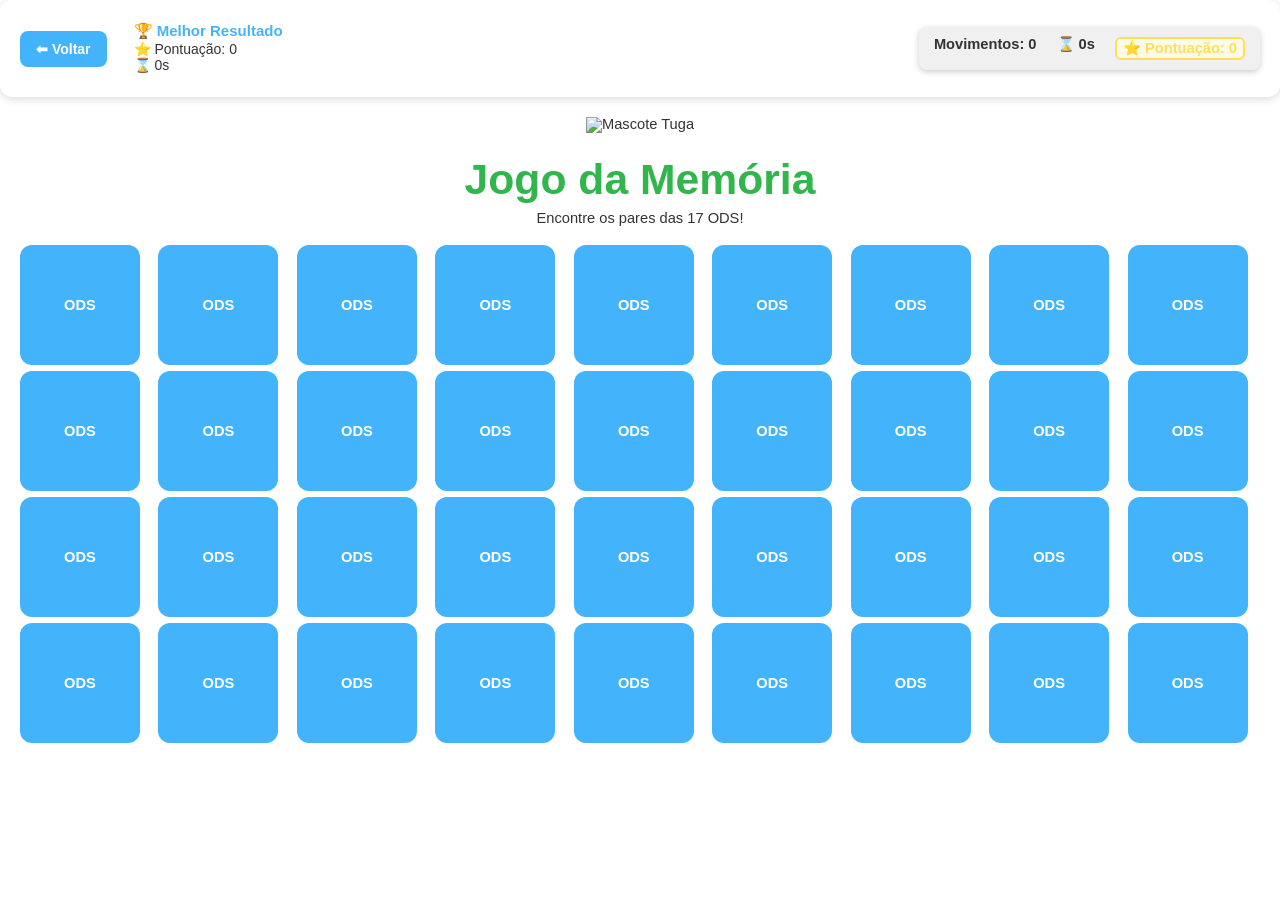
==== templates/memoryGame.html @ a7d5de07 "fix : arquivo js e layout, agr sim está bonitin" ====
<!DOCTYPE html>
<html lang="pt-br">
<head>
  <meta charset="UTF-8">
  <meta name="viewport" content="width=device-width, initial-scale=1.0">

  <title>Jogo da Memória - ODS</title>

  <!-- CSS (Flask-ready) -->
  <link rel="stylesheet" href="../static/css/reset.css">
  <link rel="stylesheet" href="../static/css/base.css">
  <link rel="stylesheet" href="../static/css/ui.css">
  <link rel="stylesheet" href="../static/css/memory-game.css">
</head>

<body>

  <!-- =========================
       TOP BAR (UI FIXA)
  ========================== -->
  <div class="top-bar">
 <!--barra superior responsiva-->
  <!--botão voltar-->
    <button id="back-btn">⬅ Voltar</button>

    <div id="ranking">
      <h3>🏆 Melhor Resultado</h3>
      <p id="best-score">⭐ Pontuação: 0</p>
      <p id="best-time">⌛ 0s</p>
    </div>

    <div id="hud">
      <span id="moves">Movimentos: 0</span>
      <span id="timer">⌛ 0s</span>
      <span id="score">⭐ Pontuação: 0</span>
    </div>

  </div>

  <!-- =========================
       HEADER DO JOGO
  ========================== -->
  <header class="game-header">
    <img src="../static/imagens/tuga.png" alt="Mascote Tuga" class="tuga">
    <h1>Jogo da Memória</h1>
    <p>Encontre os pares das 17 ODS!</p>
  </header>

  <!-- =========================
       TABULEIRO
  ========================== -->

    <!-- espaço das cartas  -->
  <main class="memory-game">

    <div class="memory-card" data-ods="1">
      <img class="front" src="../static/imagens/ods_01_1.png" alt="ODS 1">
      <div class="back"></div>
    </div>

    <div class="memory-card" data-ods="2">
      <img class="front" src="../static/imagens/ods_02_0.png" alt="ODS 2">
      <div class="back"></div>
    </div>

    <div class="memory-card" data-ods="3">
      <img class="front" src="../static/imagens/ods_03_0.png" alt="ODS 3">
      <div class="back"></div>
    </div>

 
    <div class="memory-card" data-ods="4">
      <img class="front" src="../static/imagens/ods_04_0.png" alt="ODS 4">
      <div class="back"></div>
    </div>

    <div class="memory-card" data-ods="5">
      <img class="front" src="../static/imagens/ods_05_0.png" alt="ODS 5">
      <div class="back"></div>
    </div>

<div class="memory-card" data-ods="6">
      <img class="front" src="../static/imagens/ods_06_0.png" alt="ODS 6">
      <div class="back"></div>
    </div>

    <div class="memory-card" data-ods="7">
      <img class="front" src="../static/imagens/ods_07_0.png" alt="ODS 7">
      <div class="back"></div>
    </div>

    <div class="memory-card" data-ods="8">
      <img class="front" src="../static/imagens/ods_08_0.png" alt="ODS 8">
      <div class="back"></div>
    </div>

    <div class="memory-card" data-ods="9">
      <img class="front" src="../static/imagens/ods_09_0.png" alt="ODS 9">
      <div class="back"></div>
    </div>

    <div class="memory-card" data-ods="10">
      <img class="front" src="../static/imagens/ods_10_0.png" alt="ODS 10">
      <div class="back"></div>
    </div>

    <div class="memory-card" data-ods="11">
      <img class="front" src="../static/imagens/ods_11_0.png" alt="ODS 11">
      <div class="back"></div>
    </div>

    <div class="memory-card" data-ods="12">
      <img class="front" src="../static/imagens/ods_12_0.png" alt="ODS 12">
      <div class="back"></div>
    </div>

    <div class="memory-card" data-ods="13">
      <img class="front" src="../static/imagens/ods_13_0.png" alt="ODS 13">
      <div class="back"></div>
    </div>

    <div class="memory-card" data-ods="14">
      <img class="front" src="../static/imagens/ods_14_0.png" alt="ODS 14">
      <div class="back"></div>
    </div>

    <div class="memory-card" data-ods="15">
      <img class="front" src="../static/imagens/ods_15_0.png" alt="ODS 15">
      <div class="back"></div>
    </div>

    <div class="memory-card" data-ods="16">
      <img class="front" src="../static/imagens/ods_16_0.png" alt="ODS 16">
      <div class="back"></div>
    </div>


    <div class="memory-card" data-ods="17">
      <img class="front" src="../static/imagens/ods_17_0.png" alt="ODS 17">
      <div class="back"></div>
    </div>
 <!-- Carta ONU -->
    <div class="memory-card" data-ods="onu">
      <img class="front" src="../static/imagens/onu.png" alt="ONU">
      <div class="back"></div>
    </div>

  </main>

  <!-- =========================
       VITÓRIA
  ========================== -->
  <div id="overlay" class="overlay hidden"></div>

  <div id="victory-message" class="victory hidden">
    <img src="../static/imagens/TugaPqn.png" alt="Mascote Tuga" class="tuga">

    <h2>Missão Cumprida!</h2>

    <p>Você encontrou todos os pares das ODS!</p>

    <p id="record-message" class="hidden">
      Novo recorde! O Tuga está orgulhoso de você!
    </p>

    <button id="restart-btn">Jogar novamente</button>
  </div>

  <!-- =========================
       JS MODULAR (IMPORTANTE)
  ========================== -->
  <script src="../static/js/memory/memory-game.js"></script>

</body>
</html>
---- static/css/base.css ----
/* =========================================================
   BASE.CSS
   Estilos globais seguindo o guia de estilo
   Responsabilidade: BASE VISUAL DO PROJETO
   (usado por TODAS as páginas: menu, index, jogos)
========================================================= */


/* =========================================================
   1. DESIGN TOKENS (VARIÁVEIS GLOBAIS)
   Aqui ficam as cores e padrões oficiais do projeto.
   Alterar aqui muda o sistema inteiro.
========================================================= */
/* ================================
   Paleta de Cores - PlataformaEduca
   ================================ */
:root {
  --garden-green: #31B54C;   /* Sustentabilidade (60%) */
  --bright-blue: #43B4FB;    /* Estrutural (30%)  UI / estrutura */
  --banana-yellow: #FFDE5A;  /* Gamificação (10%) feedback positivo / pontos */
  --orange: #FF8637;         /* destaque / alertas leves  */
  --lavender: #DB95FD;       /* Flashcards/Quizzes atividades especiais */
  --vivid-red: #FF524D;      /* Feedback crítico erro / perigo  */
  --text-color: #333333;
  --background-light: #ffffff;
}


/* =========================================================
   2. RESET BÁSICO
   Remove inconsistências entre navegadores
========================================================= */

* {
  margin: 0;
  padding: 0;
  box-sizing: border-box;
}

/* =========================================================
   3. TIPOGRAFIA GLOBAL
========================================================= */

/* ================================
   Tipografia
   ================================ */

   @import url('https://fonts.googleapis.com/css2?family=Nunito:wght@400;700&family=Poppins:wght@400;600&display=swap');
body {
  font-family: 'Nunito', sans-serif;
  font-size: 11pt;
  color: var(--text-color);
  background-color: var(--background-light);
  margin: 0;
  padding: 0;
}

h1 {
  font-family: 'Nunito', sans-serif;
  font-size: 32pt;
  font-weight: bold;
  color: var(--garden-green);
}

h2, h3 {
  font-family: 'Poppins', sans-serif;
  font-size: 18pt;
  font-weight: 600;
  color: var(--bright-blue);
}

/* =========================================================
   4. BOTÕES BASE (GENÉRICO)
   Todos os botões do sistema herdam daqui
========================================================= */
button {
  border: none;
  border-radius: 12px;
  padding: 10px 20px;
  font-size: 14px;
  cursor: pointer;
  transition: background-color 0.3s ease;
  color: #fff;
}
/* Variações de botão (uso padrão do sistema) */
button.primary {
  background-color: var(--garden-green);
}

button.secondary {
  background-color: var(--bright-blue);
}

button.levelup {
  background-color: var(--banana-yellow);
  color: #000;
}

button.danger {
  background-color: var(--vivid-red);
}

/* Hover */
button:hover {
  opacity: 0.9;
}




/* =========================================================
   5. COMPONENTE CARD (BASE)
   Usado em menu, index, telas de conteúdo
========================================================= */

/* ================================
   Cards de Jogos e Atividades
   ================================ */
.card {
  background-color: #fff;
  border-radius: 16px;
  border: 2px solid var(--bright-blue);
  padding: 20px;
  margin: 15px;
}
/* variações visuais de card */
.card.green {
  border-color: var(--garden-green);
}

.card.orange {
  border-color: var(--orange);
}

.card.lavender {
  border-color: var(--lavender);
}

.card.yellow {
  border-color: var(--banana-yellow);
}


/* =========================================================
   6. COMPONENTES DE UTILIDADE (REUTILIZÁVEIS)
========================================================= */

/* ================================
   Barra de Progresso / XP
   ================================ */


/* Barrinha de progresso genérica (XP, loading, etc.) */
.progress-bar {
  width: 100%;
  background-color: #e0e0e0;
  border-radius: 8px;
  overflow: hidden;
}

.progress-bar-fill {
  height: 12px;
  background-color: var(--garden-green);
  width: 0%; /* será atualizado dinamicamente */
  transition: width 0.5s ease;
}

/* ================================
   Mascote Tuga - Caixas de Diálogo
   ================================ */


/* Caixa padrão de mensagens do mascote */
.tuga-dialog {
  border: 3px solid var(--garden-green);
  background-color: var(--background-light);
  border-radius: 12px;
  padding: 15px;
  margin: 10px 0;
}

.tuga-dialog.blue {
  border-color: var(--bright-blue);
}
---- static/css/ui.css ----
/* =========================================================
   UI.CSS
   Responsável por elementos de INTERFACE GLOBAL
   (HUD, ranking, botões fixos, topbar)
========================================================= */


/* =========================================================
   1. TOPBAR (BARRA SUPERIOR DO JOGO)
   Contém: voltar + ranking + HUD
========================================================= */

.top-bar {
  display: flex;
  justify-content: flex-start;
  align-items: center;
  flex-wrap: wrap;
  gap: 15px;

  padding: 15px 20px;
  margin-bottom: 20px;

  background: #ffffff;
  border-radius: 12px;
  box-shadow: 0 2px 8px rgba(0,0,0,0.15);
}
/* =========================================================
   UI.CSS
   Responsável por elementos de INTERFACE GLOBAL
   (HUD, ranking, botões fixos, topbar)
========================================================= */


/* =========================================================
   1. TOPBAR (BARRA SUPERIOR DO JOGO)
   Contém: voltar + ranking + HUD
========================================================= */

.top-bar {
  display: flex;
  justify-content: flex-start;
  align-items: center;
  flex-wrap: wrap;
  gap: 15px;

  padding: 15px 20px;
  margin-bottom: 20px;

  background: #ffffff;
  border-radius: 12px;
  box-shadow: 0 2px 8px rgba(0,0,0,0.15);
}


/* =========================================================
   2. BOTÃO VOLTAR (NAVEGAÇÃO)
========================================================= */

/* Botão voltar */


#back-btn {
  background: var(--bright-blue);
  color: #fff;
  border: none;
  border-radius: 8px;

  padding: 10px 16px;
  font-weight: bold;
  cursor: pointer;
}
#back-btn:hover {
  transform: scale(1.05);
  opacity: 0.9;
}

/* =========================================================
   3. RANKING (MELHOR RESULTADO LOCALSTORAGE)
========================================================= */


#ranking {
 /* position: fixed; */
 /* fixa no viewport */
 /* top: 70px;  */    
     /* logo abaixo do botão Voltar */
  /*left: 20px;  */
        /* canto esquerdo */
  
  /*background: #fff8e1;
  border-radius: 8px;
  box-shadow: 0 2px 6px rgba(0,0,0,0.2);
font-weight: bold;
color: #444;
  z-index: 999;      /* garante que fique acima do tabuleiro */

  */
  width: 150px;      /* largura fixa para não “dançar” */
 
  padding: 8px 12px;
  font-size: 14px;


}

#ranking h3 {
 font-size: 15px;
  margin-bottom: 4px;
 /* color: #d17f00; */
}

#ranking p {
  margin: 2px 0;
}

/* =========================================================
   4. HUD (MOVIMENTOS / TEMPO / PONTUAÇÃO)
========================================================= */
 /* HUD */
#hud {

 /*
  position: fixed;
  top: 10px;
  right: 20px;
  color: var(--dark-blue);
  */
 
  display: flex;
  gap: 20px;

  font-weight: bold;
  margin-left: auto;

  background: #f0f0f0;
  padding: 10px 15px;
  border-radius: 8px;

  box-shadow: 0 2px 6px rgba(0,0,0,0.2);
}







  /* =========================================================
   SCORE (HUD - PONTUAÇÃO)
========================================================= */
 /* destaque da pontuação */
#score {
  color: #ffde5a;
  font-weight: bold;

  padding: 2px 6px;
  border: 2px solid #ffde5a;
  border-radius: 6px;

  background: #fffbe6;
}


/* =========================================================
   ANIMAÇÕES DE UI
   (efeitos visuais globais de interface)
========================================================= */

@keyframes glow {
  from {
    text-shadow: 0 0 5px #ffde5a;
  }
  to {
    text-shadow: 0 0 15px #ffde5a;
  }
}

@keyframes pop {
  0% {
    transform: translate(-50%, -50%) scale(0.7);
    opacity: 0;
  }
  100% {
    transform: translate(-50%, -50%) scale(1);
    opacity: 1;
  }
}
---- static/css/memory-game.css ----
/* =========================================================
   MEMORY-GAME.CSS
   Responsável apenas pelo TABULEIRO DO JOGO
   (cartas, grid, animações e vitória visual)
========================================================= */


/* =========================================================
   1. CABEÇALHO DO JOGO (TÍTULO + MASCOTE)
========================================================= */

/* Cabeçalho do jogo */
.game-header {
  text-align: center;
  margin-bottom: 20px;
}

.game-header h1 {
  color: var(--garden-green);
   margin: 10px 0;
}
.game-header p {
  color: var(--text-color);
  margin: 5px 0;
}

/* Mascote Tuga */
.tuga {
  max-width: 150px;
  margin-bottom: 15px;
}

/* =========================================================
   2. TABULEIRO DO JOGO (GRID)
========================================================= */

/* Grade das cartas */
.memory-game {
  display: grid;
   /* responsivo automático */
  grid-template-columns: repeat(auto-fit, minmax(100px, 1fr));
  gap: 6px; /* espaço menor entre as cartas */
  justify-content: center;
  margin: 20px;
}



/* =========================================================
   3. CARTAS DO JOGO
========================================================= */

/* Mantém as cartas quadradas */
.memory-card {
  aspect-ratio: 1 / 1;
  max-width: 100px; /* cartas um pouco menores para caber mais na tela */
  position: relative;
  transform-style: preserve-3d;
  transition: transform 0.5s;
  cursor: pointer;
}

/* efeito de virar carta */
.memory-card.flip {
  transform: rotateY(180deg);
}




/* =========================================================
   4. FRENTE E VERSO DAS CARTAS
========================================================= */
.front, .back {
  position: absolute;
  inset: 0;
  width: 100%;
  height: 100%;
  border-radius: 12px;
  backface-visibility: hidden;
}
/* imagem da carta */
.front {
  object-fit: cover;
  transform: rotateY(180deg);
}

/* verso padrão */
.back {
  background-color: var(--bright-blue);
  display: flex;
  align-items: center;
  justify-content: center;
  font-weight: bold;
  color: #fff;
}

.back::after {
  content: "ODS";
}



/* =========================================================
   5. RESPONSIVIDADE DO TABULEIRO
========================================================= */

/* Breakpoints para diferentes telas */

/* Telas grandes (desktop) → até 9 colunas */
@media (min-width: 1200px) {
  .memory-game {
    grid-template-columns: repeat(9, 1fr);
  }
  .memory-card {
    max-width: 120px; /* cartas maiores em desktop */
  }
}

/* Telas médias (tablet) → até 4 colunas */
@media (max-width: 1199px) and (min-width: 768px) {
  .memory-game {
    grid-template-columns: repeat(4, 1fr);
  }
}

/* Telas pequenas (celular) → até 2 colunas */
@media (max-width: 767px) {
  .memory-game {
    grid-template-columns: repeat(2, 1fr);
  }
}



 /* =========================================================
   6. OVERLAY DE VITÓRIA (MODAL)
========================================================= */

.overlay {
  position: fixed;
  inset: 0;

  background: rgba(0,0,0,0.55);

  z-index: 999;
}

.overlay.hidden {
  display: none;
}

/* Mensagem de vitória */
.victory {
  position: fixed;
  top: 50%;
  left: 50%;
  transform: translate(-50%, -50%);

  background: #ffffff;
  color: #2c3e50;

  padding: 30px;

  border: 4px solid #31b54c;
  border-radius: 18px;

  box-shadow:
    0 20px 60px rgba(0, 0, 0, 0.35),
    0 0 0 100vmax rgba(0, 0, 0, 0.55); /* escurece o fundo */

  z-index: 1000;

  opacity: 0;
  pointer-events: none;
  transition: opacity 0.4s ease;
}

.victory.show {
  visibility: visible;
  opacity: 1;
  pointer-events: auto;
}

.victory.hidden {
  visibility: hidden; 
  opacity: 0;
}

/* Titulo verde */
.victory h2 {
  color:var(--garden-green);
  font-size: 2rem;
  margin-bottom: 10px;
}

.victory p {
  color: var(--text-color);
  font-size: 1.1rem;
  margin: 10px 0;
}




.victory .tuga {
  max-width: 120px;
  margin-bottom: 15px;
}
/* Botão Jogar novamente */
.victory button {
  margin-top: 15px;
  padding: 12px 24px;

  background: #31b54c;
  color: white;

  border: none;
  border-radius: 10px;

  font-size: 18px;
  font-weight: bold;

  cursor: pointer;
  transition: transform 0.2s, background 0.3s;
}

.victory button:hover {
  background: #2a9d45;
  transform: scale(1.05);/* efeito de destaque */
}





/* =========================================================
   7. ANIMAÇÕES EXTRAS
========================================================= */

@keyframes pulse {
  0% { transform: scale(1); }
  50% { transform: scale(1.1); }
  100% { transform: scale(1); }
}

#record-message {
  animation: pulse 1s infinite;
}
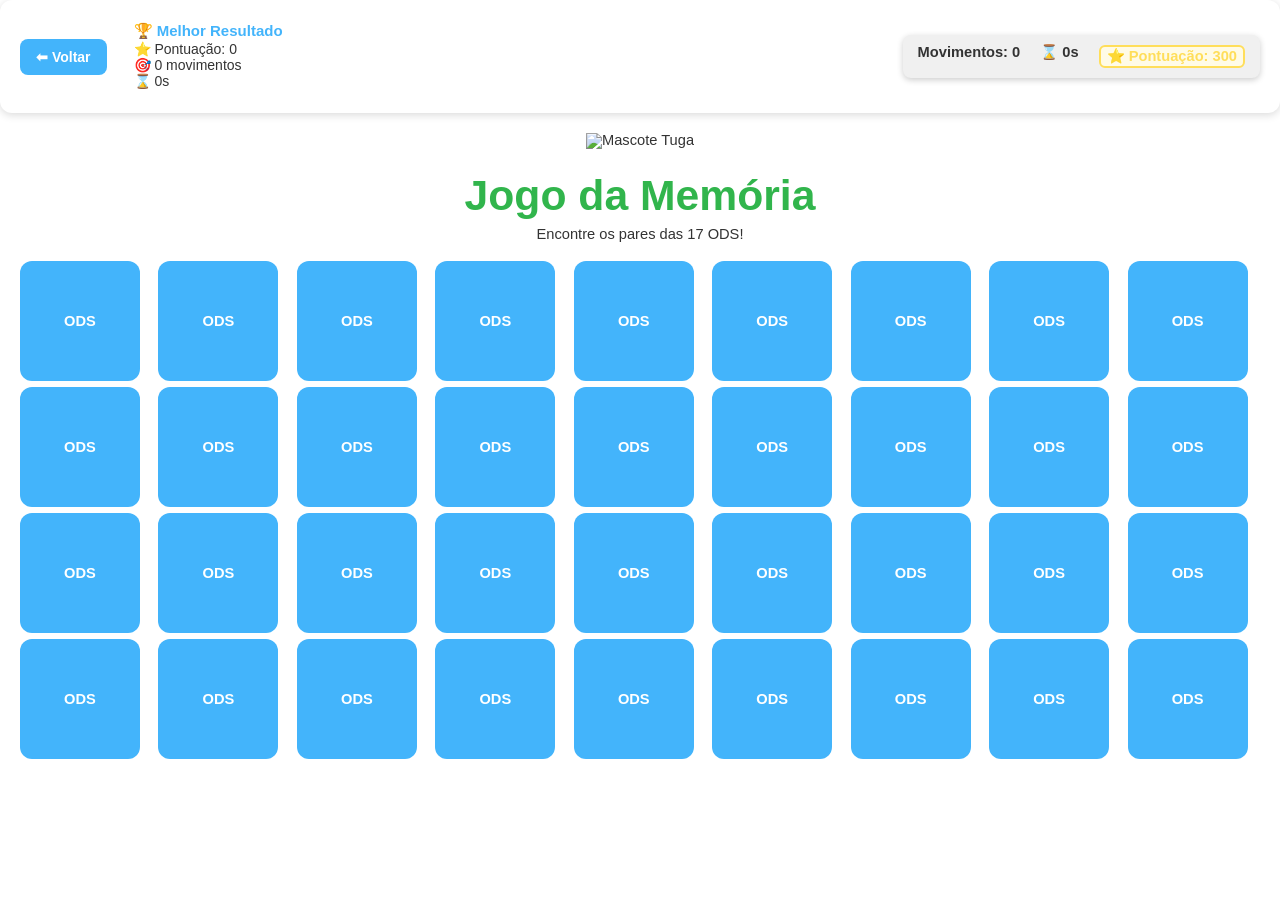
==== commit d847b3df: "feat(memory-game): nova lógica de pontuação e ranking" ====
--- a/templates/memoryGame.html
+++ b/templates/memoryGame.html
@@ -27,6 +27,7 @@
     <div id="ranking">
       <h3>🏆 Melhor Resultado</h3>
       <p id="best-score">⭐ Pontuação: 0</p>
+      <p id="best-moves">🎯 0 movimentos</p>
       <p id="best-time">⌛ 0s</p>
     </div>
 
